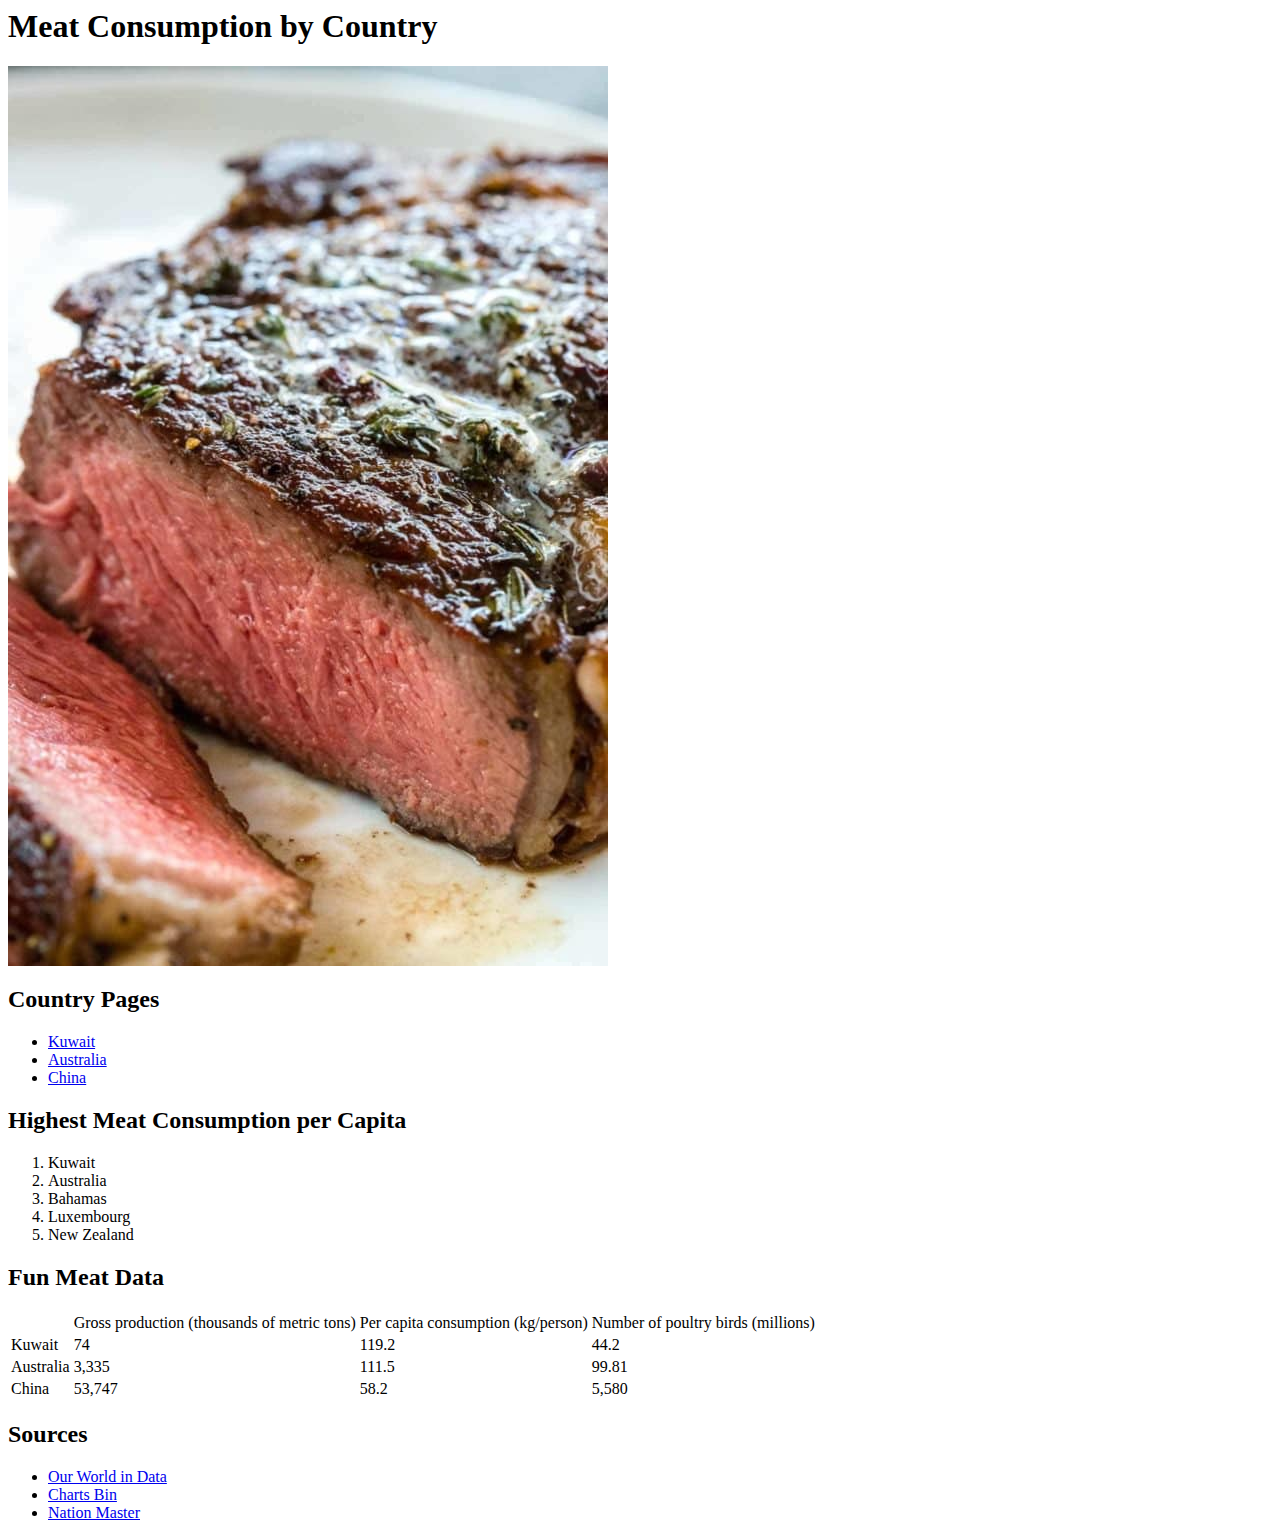
==== index.html @ 4f2600bd "Add files via upload" ====
<html>
<body>
    <h1>Meat Consumption by Country</h1>
    <img src="Steak.jpg">
  
    <h2>Country Pages</h2>
    <ul>
        <li><a href="Kuwait.html">Kuwait</a></li>
        <li><a href="Australia.html">Australia</a></li>
        <li><a href="China.html">China</a></li>
    </ul>
 
    <h2>Highest Meat Consumption per Capita</h2>
    <ol>
    <li>Kuwait</li>
    <li>Australia</li>
    <li>Bahamas</li>
    <li>Luxembourg</li>
    <li>New Zealand</li>
    </ol>
    
    <h2>Fun Meat Data</h2>
    <table>
    <tr>
    <td></td>
    <td>Gross production (thousands of metric tons)</td>
    <td>Per capita consumption (kg/person)</td>
    <td>Number of poultry birds (millions)</td>
    </tr>
    
    <tr>
    <td>Kuwait</td>
    <td>74</td>
    <td>119.2</td>
    <td>44.2</td>
    </tr>
        
    <tr>
    <td>Australia</td>
    <td>3,335</td>
    <td>111.5</td>
    <td>99.81</td>
    </tr>
        
    <tr>
    <td>China</td>
    <td>53,747</td>
    <td>58.2</td>
    <td>5,580</td>
    </tr>
    </table>
    <h2>Sources</h2>
    <ul>
        <li><a href="https://ourworldindata.org/meat-and-seafood-production-consumption#number-of-animals-slaughtered-for-meat">Our World in Data</a></li>
        <li><a href="http://chartsbin.com/view/12730">Charts Bin</a></li>
        <li><a href="https://www.nationmaster.com/country-info/stats/Agriculture/Produce/Meat/Production">Nation Master</a></li>
    </ul>
        
    </body>
</html>
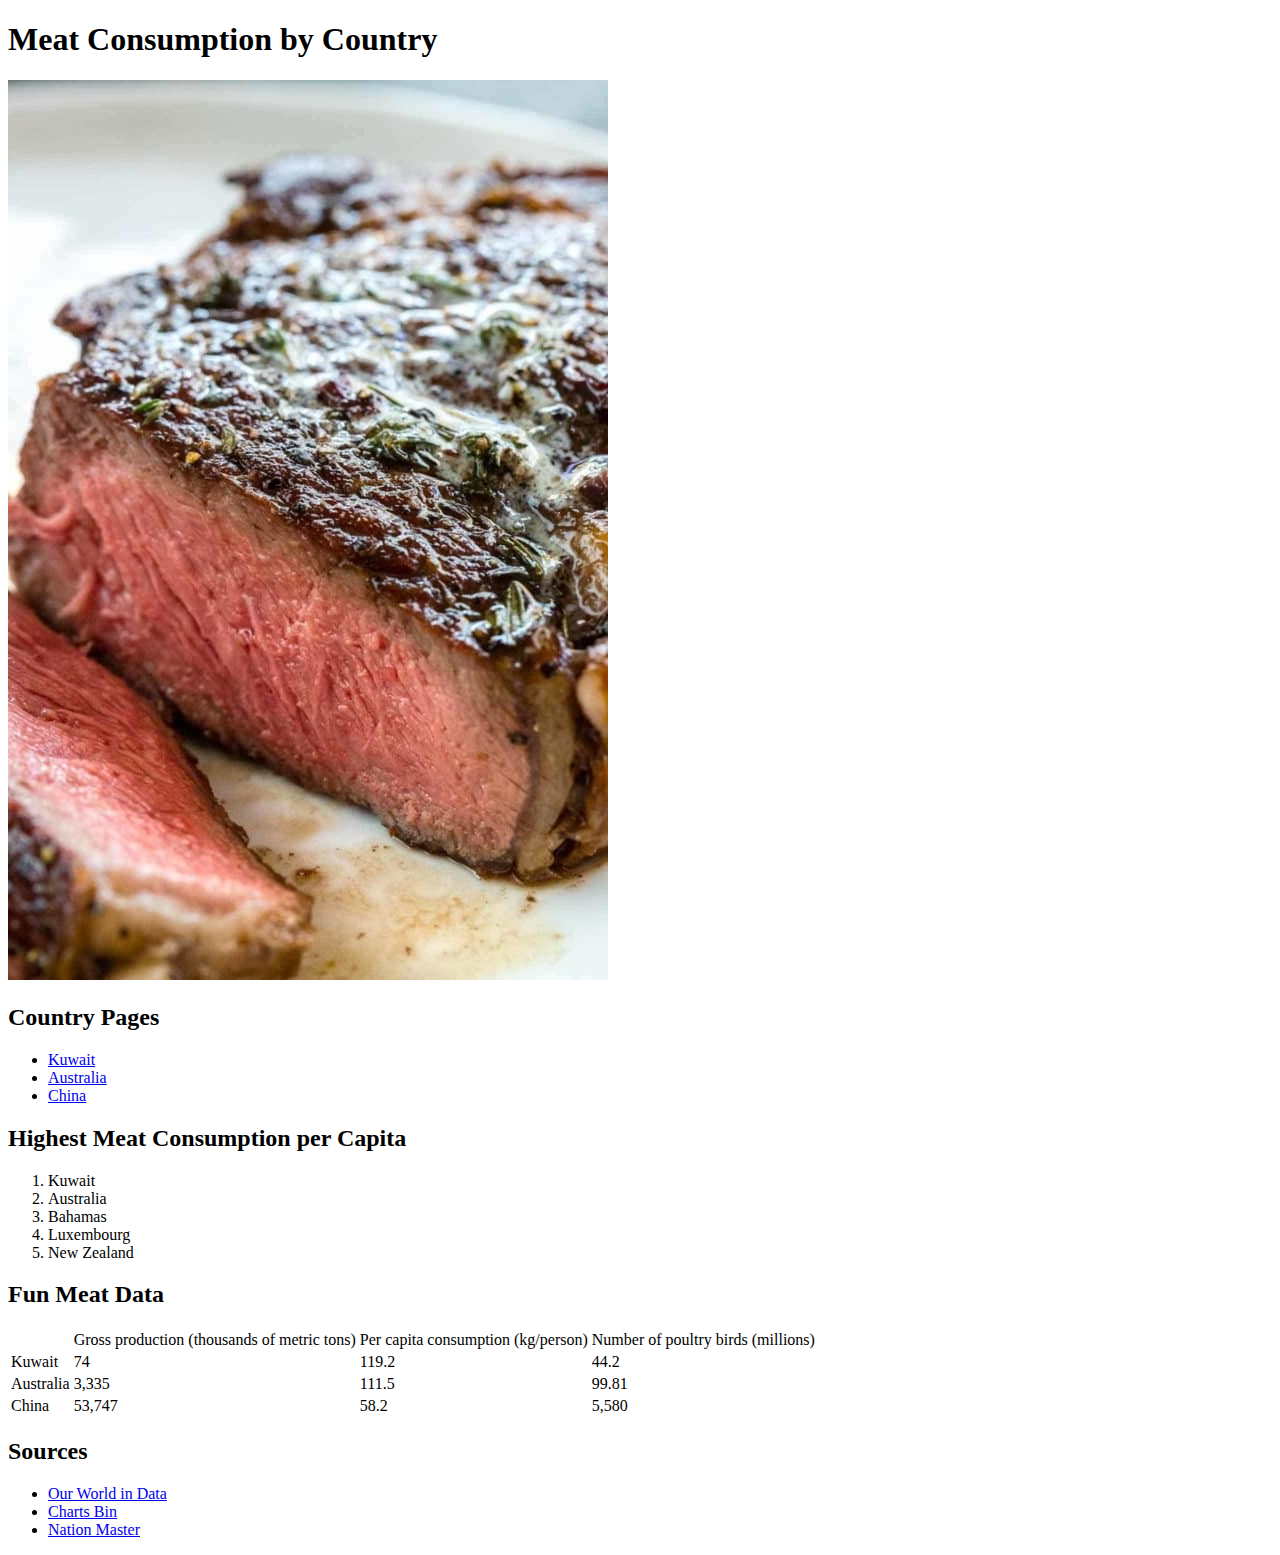
==== commit 5dcb913a: "Update index.html" ====
--- a/index.html
+++ b/index.html
@@ -1,4 +1,8 @@
+<!DOCTYPE html>
 <html>
+<head>
+    <title>Meat</title>
+    <link href"meat.css" type="text/css" rel="stylesheet" />
 <body>
     <h1>Meat Consumption by Country</h1>
     <img src="Steak.jpg">
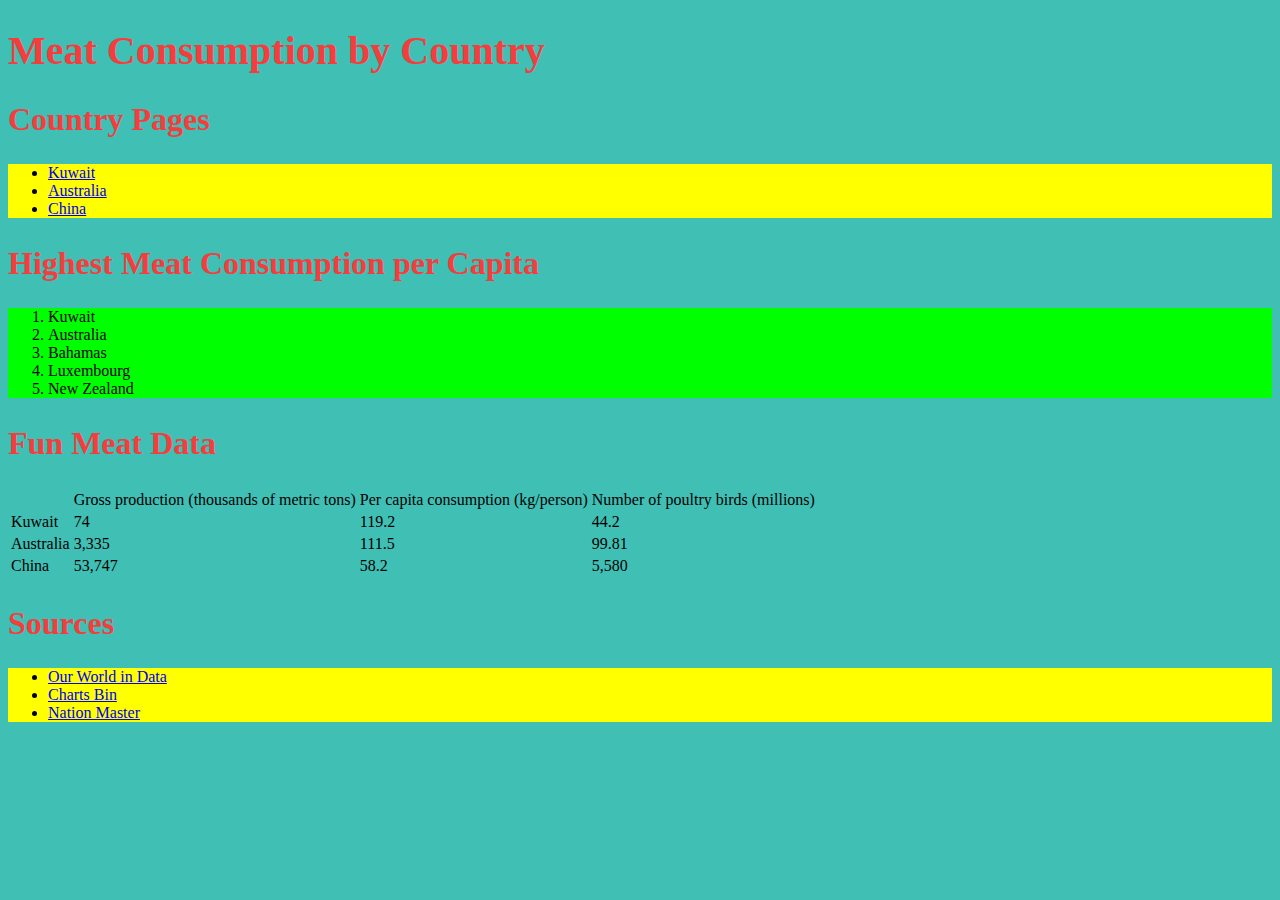
==== commit fc39e0ce: "Update index.html" ====
--- a/index.html
+++ b/index.html
@@ -2,10 +2,10 @@
 <html>
 <head>
     <title>Meat</title>
-    <link href"meat.css" type="text/css" rel="stylesheet" />
-<body>
+    <link href="meat.css" type="text/css" rel="stylesheet" />
+</head>
+<body id="index">
     <h1>Meat Consumption by Country</h1>
-    <img src="Steak.jpg">
   
     <h2>Country Pages</h2>
     <ul>
--- a/meat.css
+++ b/meat.css
@@ -0,0 +1,22 @@
+* {
+  font-family: "Comic Sans MS", cursive;
+  font-size: 16px;}
+* {
+  background-color: rgb(64,191,181);}
+h1 {
+  font-size: 250%;}
+h1 {
+  text-decoration: blink;}
+h2 {
+  font-size: 200%;}
+h1, h2 {
+  font-weight: bold;}
+h1, h2 {
+  color: rgb(245,61,61);}
+ul, ul>li, li>a {
+  background-color: rgb(255,255,0);}
+ol, ol>li {
+  background-color: rgb(0,255,0);}
+  
+  
+
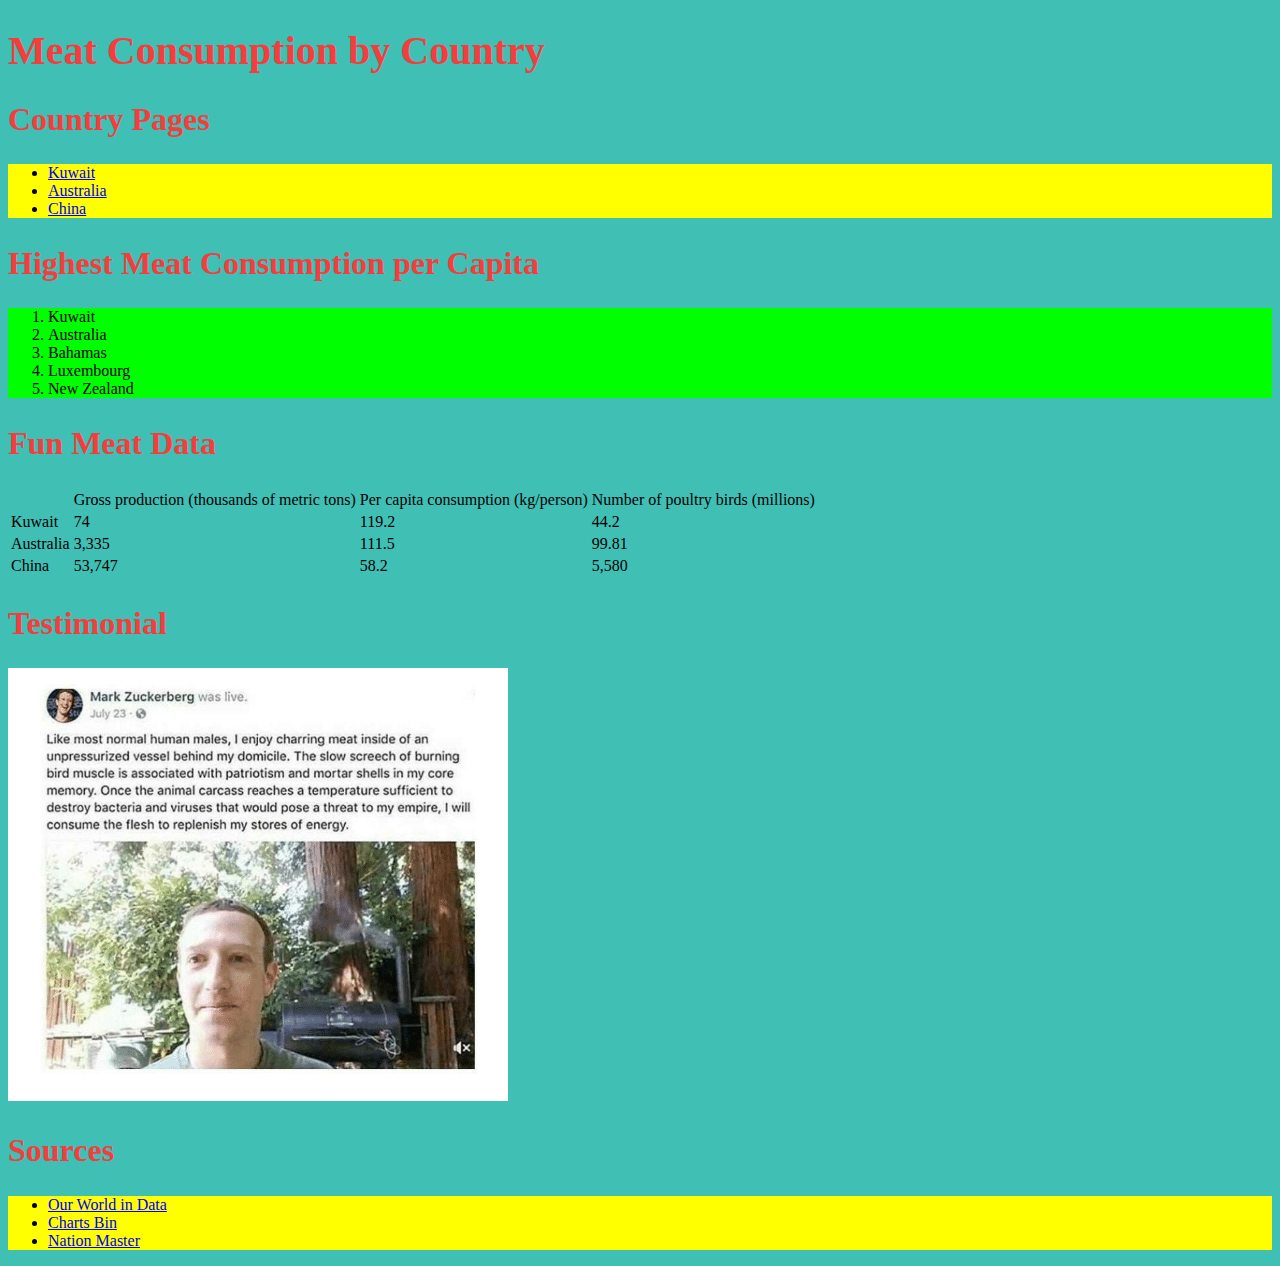
==== commit b058e921: "Update index.html" ====
--- a/index.html
+++ b/index.html
@@ -53,6 +53,9 @@
     <td>5,580</td>
     </tr>
     </table>
+    
+    <h2>Testimonial</h2>
+        <img src="zucc.png">
     <h2>Sources</h2>
     <ul>
         <li><a href="https://ourworldindata.org/meat-and-seafood-production-consumption#number-of-animals-slaughtered-for-meat">Our World in Data</a></li>
